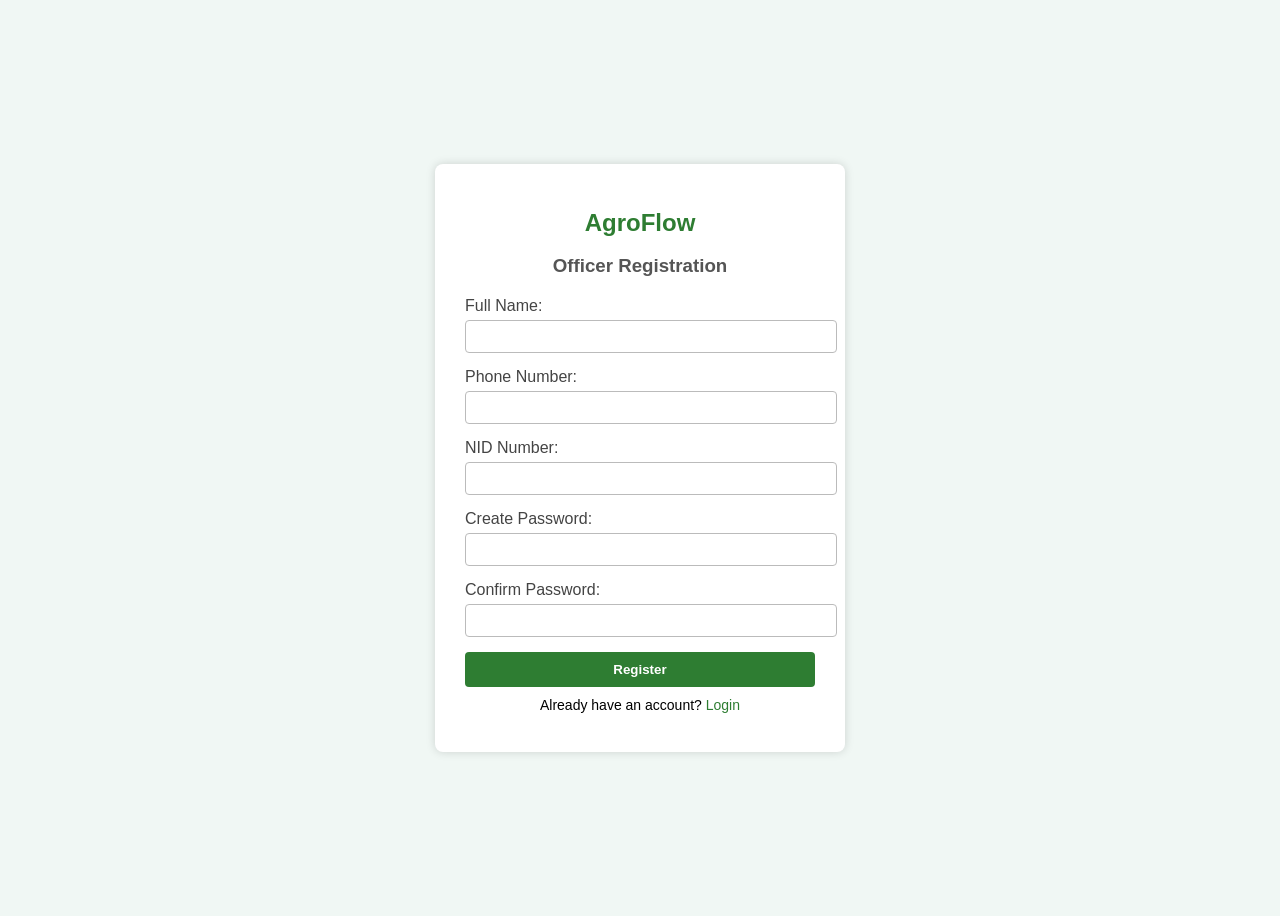
==== signup.html @ 6475fc2d "Initial commit" ====
<!DOCTYPE html>
<html lang="en">
<head>
    <meta charset="UTF-8">
    <title>Agro Flow - Sign Up</title>
    <link rel="stylesheet" href="style.css">
</head>
<body>
<div class="container">
    <h2>AgroFlow</h2>
    <h3>Officer Registration</h3>
    <form action="#" method="post">
        <label for="name">Full Name:</label>
        <input type="text" id="name" name="name" required>

        <label for="phone">Phone Number:</label>
        <input type="tel" id="phone" name="phone" required>

        <label for="nid">NID Number:</label>
        <input type="text" id="nid" name="nid" required>

        <label for="password">Create Password:</label>
        <input type="password" id="password" name="password" required>

        <label for="confirm">Confirm Password:</label>
        <input type="password" id="confirm" name="confirm" required>

        <button type="submit">Register</button>

        <p class="switch">Already have an account? <a href="login.html">Login</a></p>
    </form>
</div>
</body>
</html>
---- style.css ----
body {
    font-family: Arial, sans-serif;
    background-color: #f0f7f4;
    display: flex;
    justify-content: center;
    align-items: center;
    height: 100vh;
}

.container {
    width: 350px;
    background: white;
    padding: 25px 30px;
    border-radius: 8px;
    box-shadow: 0 0 10px rgba(0,0,0,0.15);
}

h2 {
    text-align: center;
    color: #2e7d32;
    margin-bottom: 5px;
}

h3 {
    text-align: center;
    color: #555;
    margin-bottom: 20px;
}

form label {
    display: block;
    margin-bottom: 5px;
    color: #444;
}

form input {
    width: 100%;
    padding: 8px 10px;
    margin-bottom: 15px;
    border: 1px solid #bbb;
    border-radius: 4px;
}

button {
    width: 100%;
    background-color: #2e7d32;
    color: white;
    padding: 10px;
    border: none;
    border-radius: 4px;
    font-weight: bold;
    cursor: pointer;
}

button:hover {
    background-color: #256428;
}

.switch {
    text-align: center;
    font-size: 14px;
    margin-top: 10px;
}

.switch a {
    color: #2e7d32;
    text-decoration: none;
}

.switch a:hover {
    text-decoration: underline;
}
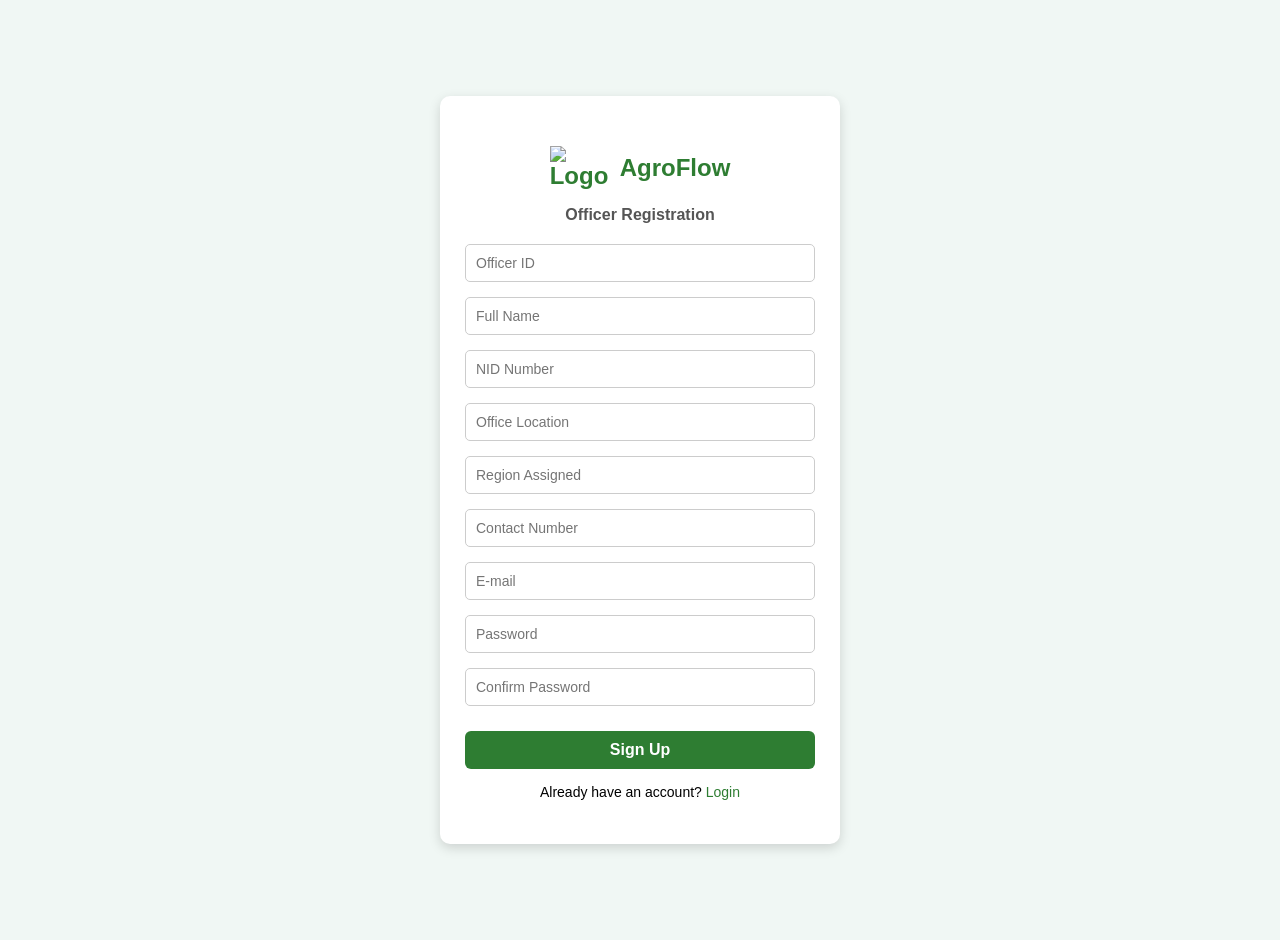
==== commit 2083fdd0: "Initial commit" ====
--- a/signup.html
+++ b/signup.html
@@ -7,25 +7,22 @@
 </head>
 <body>
 <div class="container">
-    <h2>AgroFlow</h2>
+    <h2><img src="logo.jpg" alt="Logo" class="logo"> AgroFlow</h2>
     <h3>Officer Registration</h3>
     <form action="#" method="post">
-        <label for="name">Full Name:</label>
-        <input type="text" id="name" name="name" required>
+        <input type="text" name="name" placeholder="Officer ID" required>
+        <input type="text" name="name" placeholder="Full Name" required>
+        <input type="text" name="nid" placeholder="NID Number" required>
+        <input type="text" name="office_location" placeholder="Office Location" required>
+        <input type="text" name="region_assigned" placeholder="Region Assigned" required>
+        <input type="text" name="contact" placeholder="Contact Number" required>
+        <input type="text" name="contact" placeholder="E-mail">
+        <input type="text" name="contact" placeholder="Password" required>
+        <input type="text" name="contact" placeholder="Confirm Password" required>
 
-        <label for="phone">Phone Number:</label>
-        <input type="tel" id="phone" name="phone" required>
-
-        <label for="nid">NID Number:</label>
-        <input type="text" id="nid" name="nid" required>
-
-        <label for="password">Create Password:</label>
-        <input type="password" id="password" name="password" required>
-
-        <label for="confirm">Confirm Password:</label>
-        <input type="password" id="confirm" name="confirm" required>
-
-        <button type="submit">Register</button>
+        <div class="button-wrapper">
+            <button type="submit">Sign Up</button>
+        </div>
 
         <p class="switch">Already have an account? <a href="login.html">Login</a></p>
     </form>
--- a/style.css
+++ b/style.css
@@ -1,44 +1,61 @@
+
 body {
-    font-family: Arial, sans-serif;
+    font-family: 'Segoe UI', Tahoma, Geneva, Verdana, sans-serif;
     background-color: #f0f7f4;
     display: flex;
     justify-content: center;
     align-items: center;
-    height: 100vh;
+    min-height: 100vh;
+    margin: 0;
+    padding: 20px;
 }
 
 .container {
-    width: 350px;
+    max-width: 400px;
+    width: 100%;
     background: white;
-    padding: 25px 30px;
-    border-radius: 8px;
-    box-shadow: 0 0 10px rgba(0,0,0,0.15);
+    padding: 30px 25px;
+    border-radius: 10px;
+    box-shadow: 0 4px 12px rgba(0, 0, 0, 0.15);
+    box-sizing: border-box;
+}
+
+.logo {
+    max-width: 60px;
+    height: auto;
+    vertical-align: middle;
+    margin-right: 10px;
 }
 
 h2 {
-    text-align: center;
+    display: flex;
+    align-items: center;
+    justify-content: center;
     color: #2e7d32;
+    font-size: 24px;
     margin-bottom: 5px;
 }
 
 h3 {
     text-align: center;
     color: #555;
+    font-size: 16px;
     margin-bottom: 20px;
-}
-
-form label {
-    display: block;
-    margin-bottom: 5px;
-    color: #444;
 }
 
 form input {
     width: 100%;
-    padding: 8px 10px;
+    padding: 10px;
     margin-bottom: 15px;
-    border: 1px solid #bbb;
-    border-radius: 4px;
+    border: 1px solid #ccc;
+    border-radius: 5px;
+    box-sizing: border-box;
+    font-size: 14px;
+}
+
+.button-wrapper {
+    text-align: center;
+    margin-top: 10px;
 }
 
 button {
@@ -47,9 +64,11 @@
     color: white;
     padding: 10px;
     border: none;
-    border-radius: 4px;
+    border-radius: 6px;
     font-weight: bold;
+    font-size: 16px;
     cursor: pointer;
+    transition: background-color 0.3s ease;
 }
 
 button:hover {
@@ -59,14 +78,42 @@
 .switch {
     text-align: center;
     font-size: 14px;
-    margin-top: 10px;
+    margin-top: 15px;
 }
 
-.switch a {
+.switch a,
+.forgot a {
     color: #2e7d32;
     text-decoration: none;
+    transition: color 0.2s ease;
 }
 
-.switch a:hover {
+.switch a:hover,
+.forgot a:hover {
     text-decoration: underline;
+}
+
+.forgot {
+    text-align: left;
+    font-size: 13px;
+    margin-bottom: 25px;
+}
+
+@media screen and (max-width: 480px) {
+    .container {
+        padding: 20px 15px;
+    }
+
+    h2 {
+        font-size: 20px;
+    }
+
+    button {
+        font-size: 14px;
+        padding: 9px;
+    }
+
+    .logo {
+        max-width: 45px;
+    }
 }
